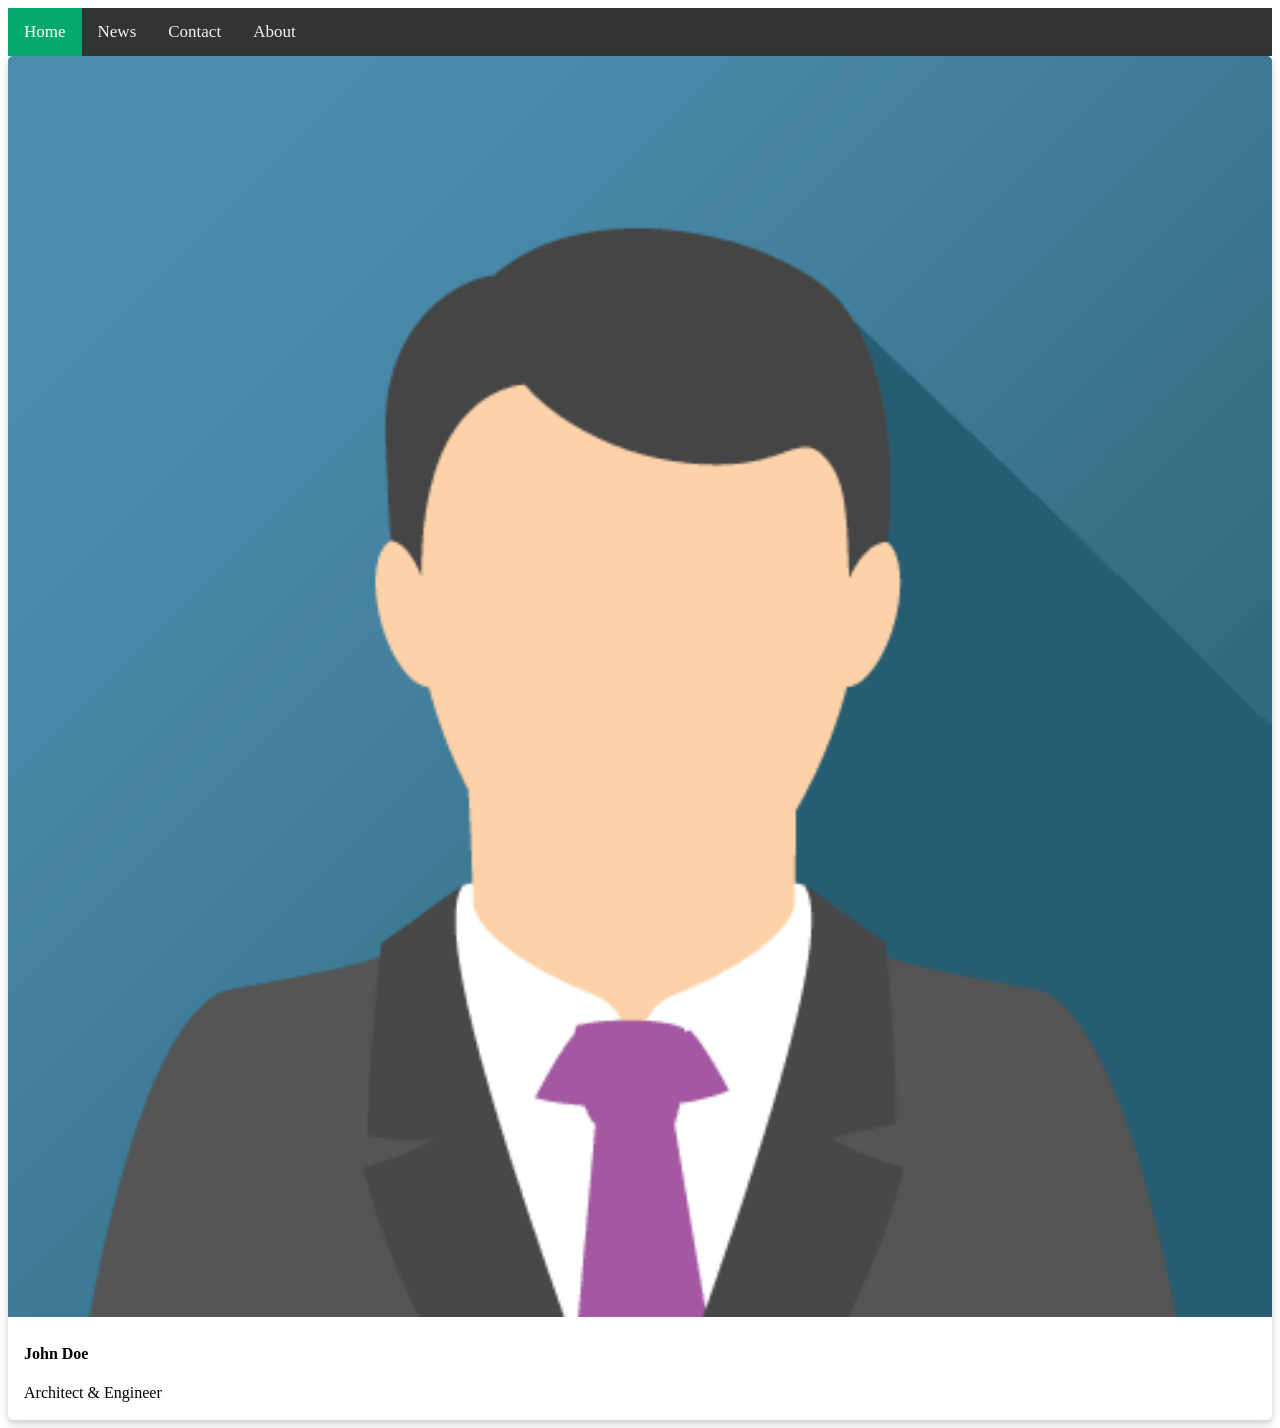
==== target/classes/static/index.html @ 828570c6 "i added all html/css and js" ====
<!DOCTYPE html>
<html lang="en">
<head>
    <meta charset="UTF-8">
    <meta name="viewport" content="width=device-width, initial-scale=1.0">
    <title>SpringBoot - Beginner</title>
    <link rel="stylesheet" href="css/site.css">
</head>
<body>
    <div class="topnav">
        <a class="active" href="#home">Home</a>
        <a href="#news">News</a>
        <a href="#contact">Contact</a>
        <a href="#about">About</a>
      </div>
    <div class="card">
        <img src="images/img_avatar.png" alt="Avatar" style="width:100%">
        <div class="container">
          <h4><b>John Doe</b></h4>
          <p>Architect & Engineer</p>
        </div>
      </div>
    <script src="js/site.js"></script>
</body>
</html>
---- target/classes/static/css/site.css ----
h1{
    color: red;
}
.card {
    box-shadow: 0 4px 8px 0 rgba(0,0,0,0.2);
    transition: 0.3s;
    border-radius: 5px; /* 5px rounded corners */
  }
  img {
    border-radius: 5px 5px 0 0;
  }
  /* On mouse-over, add a deeper shadow */
  .card:hover {
    box-shadow: 0 8px 16px 0 rgba(0,0,0,0.2);
  }
  
  /* Add some padding inside the card container */
  .container {
    padding: 2px 16px;
  }
  /* Add a black background color to the top navigation */
.topnav {
    background-color: #333;
    overflow: hidden;
  }
  
  /* Style the links inside the navigation bar */
  .topnav a {
    float: left;
    color: #f2f2f2;
    text-align: center;
    padding: 14px 16px;
    text-decoration: none;
    font-size: 17px;
  }
  
  /* Change the color of links on hover */
  .topnav a:hover {
    background-color: #ddd;
    color: black;
  }
  
  /* Add a color to the active/current link */
  .topnav a.active {
    background-color: #04AA6D;
    color: white;
  }
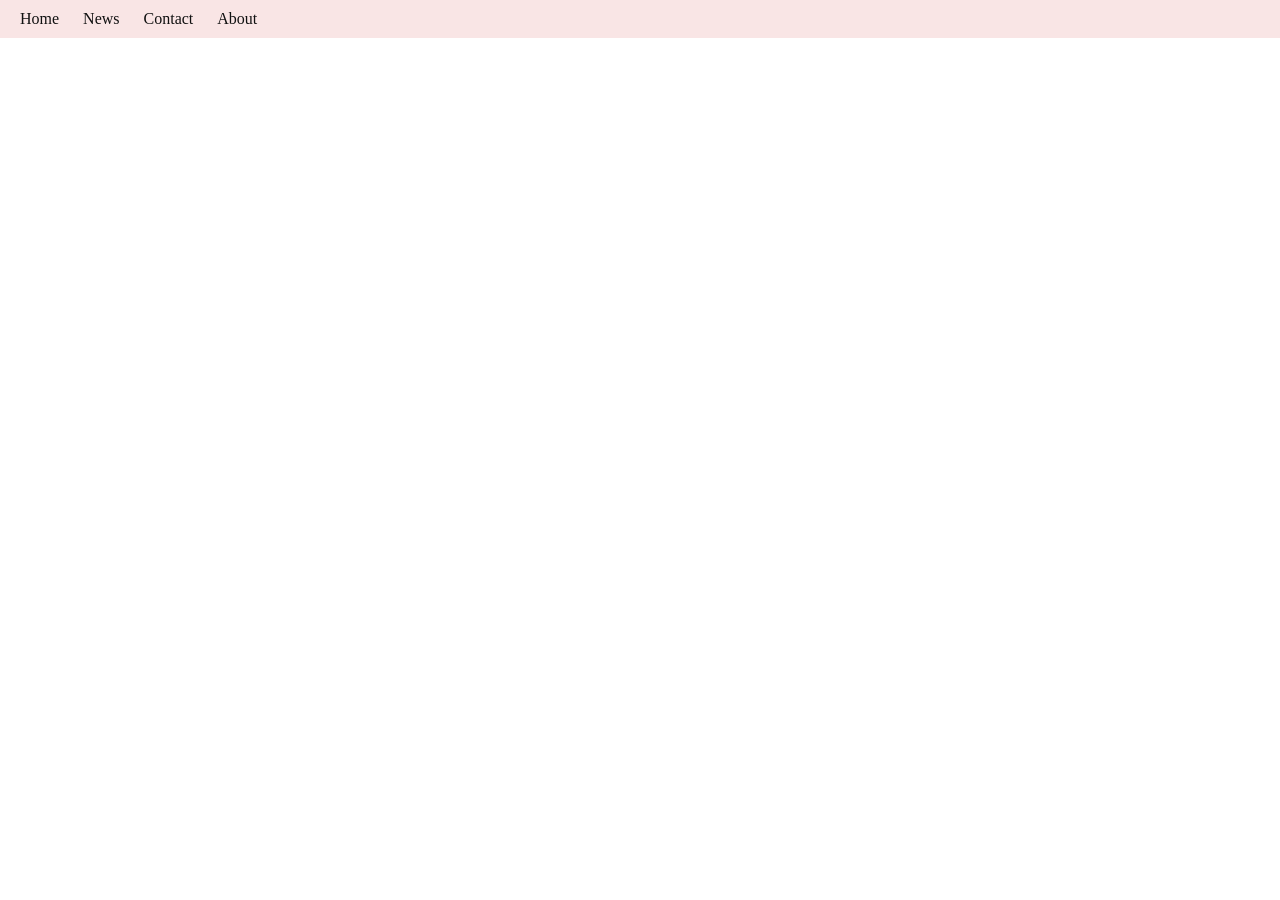
==== commit ecca119d: "small change" ====
--- a/target/classes/static/index.html
+++ b/target/classes/static/index.html
@@ -7,19 +7,13 @@
     <link rel="stylesheet" href="css/site.css">
 </head>
 <body>
-    <div class="topnav">
-        <a class="active" href="#home">Home</a>
+    <div class="navbar">
+        <a href="#home">Home</a>
         <a href="#news">News</a>
         <a href="#contact">Contact</a>
         <a href="#about">About</a>
       </div>
-    <div class="card">
-        <img src="images/img_avatar.png" alt="Avatar" style="width:100%">
-        <div class="container">
-          <h4><b>John Doe</b></h4>
-          <p>Architect & Engineer</p>
-        </div>
-      </div>
+     
     <script src="js/site.js"></script>
 </body>
 </html>
--- a/target/classes/static/css/site.css
+++ b/target/classes/static/css/site.css
@@ -1,47 +1,21 @@
 h1{
     color: red;
 }
-.card {
-    box-shadow: 0 4px 8px 0 rgba(0,0,0,0.2);
-    transition: 0.3s;
-    border-radius: 5px; /* 5px rounded corners */
-  }
-  img {
-    border-radius: 5px 5px 0 0;
-  }
-  /* On mouse-over, add a deeper shadow */
-  .card:hover {
-    box-shadow: 0 8px 16px 0 rgba(0,0,0,0.2);
-  }
-  
-  /* Add some padding inside the card container */
-  .container {
-    padding: 2px 16px;
-  }
-  /* Add a black background color to the top navigation */
-.topnav {
-    background-color: #333;
-    overflow: hidden;
-  }
-  
-  /* Style the links inside the navigation bar */
-  .topnav a {
-    float: left;
-    color: #f2f2f2;
-    text-align: center;
-    padding: 14px 16px;
+body{
+    margin: 0px;
+    padding: 0px;
+}
+.navbar{
+    /* border: 1px solid #000000; */
+    background-color: #f9e5e5;
+    padding: 10px;
+}
+.navbar a{
+    color: #111;
     text-decoration: none;
-    font-size: 17px;
-  }
-  
-  /* Change the color of links on hover */
-  .topnav a:hover {
-    background-color: #ddd;
-    color: black;
-  }
-  
-  /* Add a color to the active/current link */
-  .topnav a.active {
-    background-color: #04AA6D;
-    color: white;
-  }+    padding: 10px;
+}
+.navbar a:hover{
+    background-color: #666;
+    padding: 10px;
+}
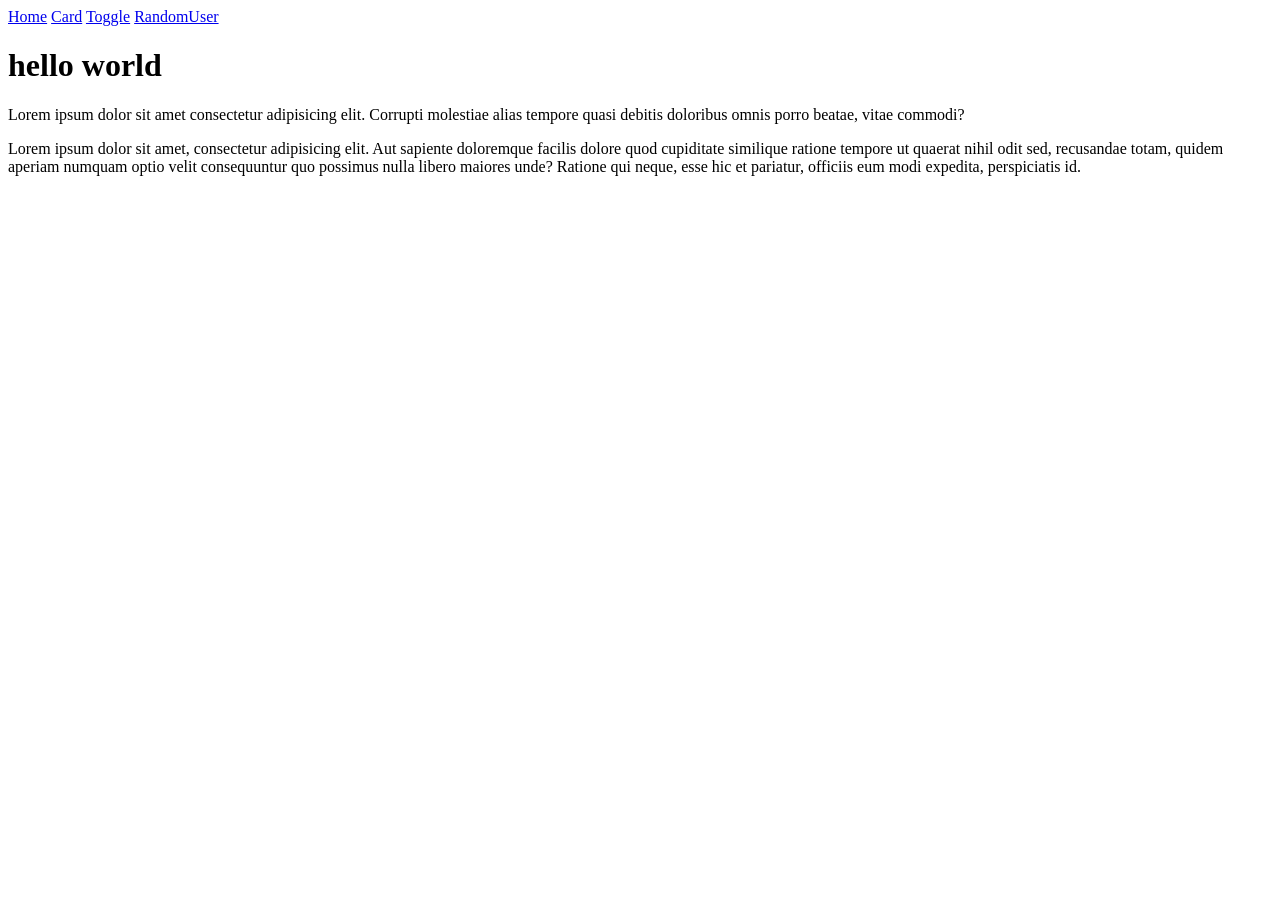
==== commit 6eb7ac4a: "adding all js file and css files" ====
--- a/target/classes/static/index.html
+++ b/target/classes/static/index.html
@@ -4,16 +4,20 @@
     <meta charset="UTF-8">
     <meta name="viewport" content="width=device-width, initial-scale=1.0">
     <title>SpringBoot - Beginner</title>
-    <link rel="stylesheet" href="css/site.css">
+    <link rel="stylesheet" href="/css/site.css">
 </head>
 <body>
     <div class="navbar">
-        <a href="#home">Home</a>
-        <a href="#news">News</a>
-        <a href="#contact">Contact</a>
-        <a href="#about">About</a>
-      </div>
-     
+        <a href="/index.html">Home</a>
+        <a href="/card.html">Card</a>
+        <a href="/toggle.html">Toggle</a>
+        <a href="/randomuser.html">RandomUser</a>
+    </div>
+    
+      <H1>hello world</H1>
+    <p>Lorem ipsum dolor sit amet consectetur adipisicing elit. Corrupti molestiae alias tempore quasi debitis doloribus omnis porro beatae, vitae commodi?
+    </p>
+    <p>Lorem ipsum dolor sit amet, consectetur adipisicing elit. Aut sapiente doloremque facilis dolore quod cupiditate similique ratione tempore ut quaerat nihil odit sed, recusandae totam, quidem aperiam numquam optio velit consequuntur quo possimus nulla libero maiores unde? Ratione qui neque, esse hic et pariatur, officiis eum modi expedita, perspiciatis id.</p>
     <script src="js/site.js"></script>
 </body>
 </html>
